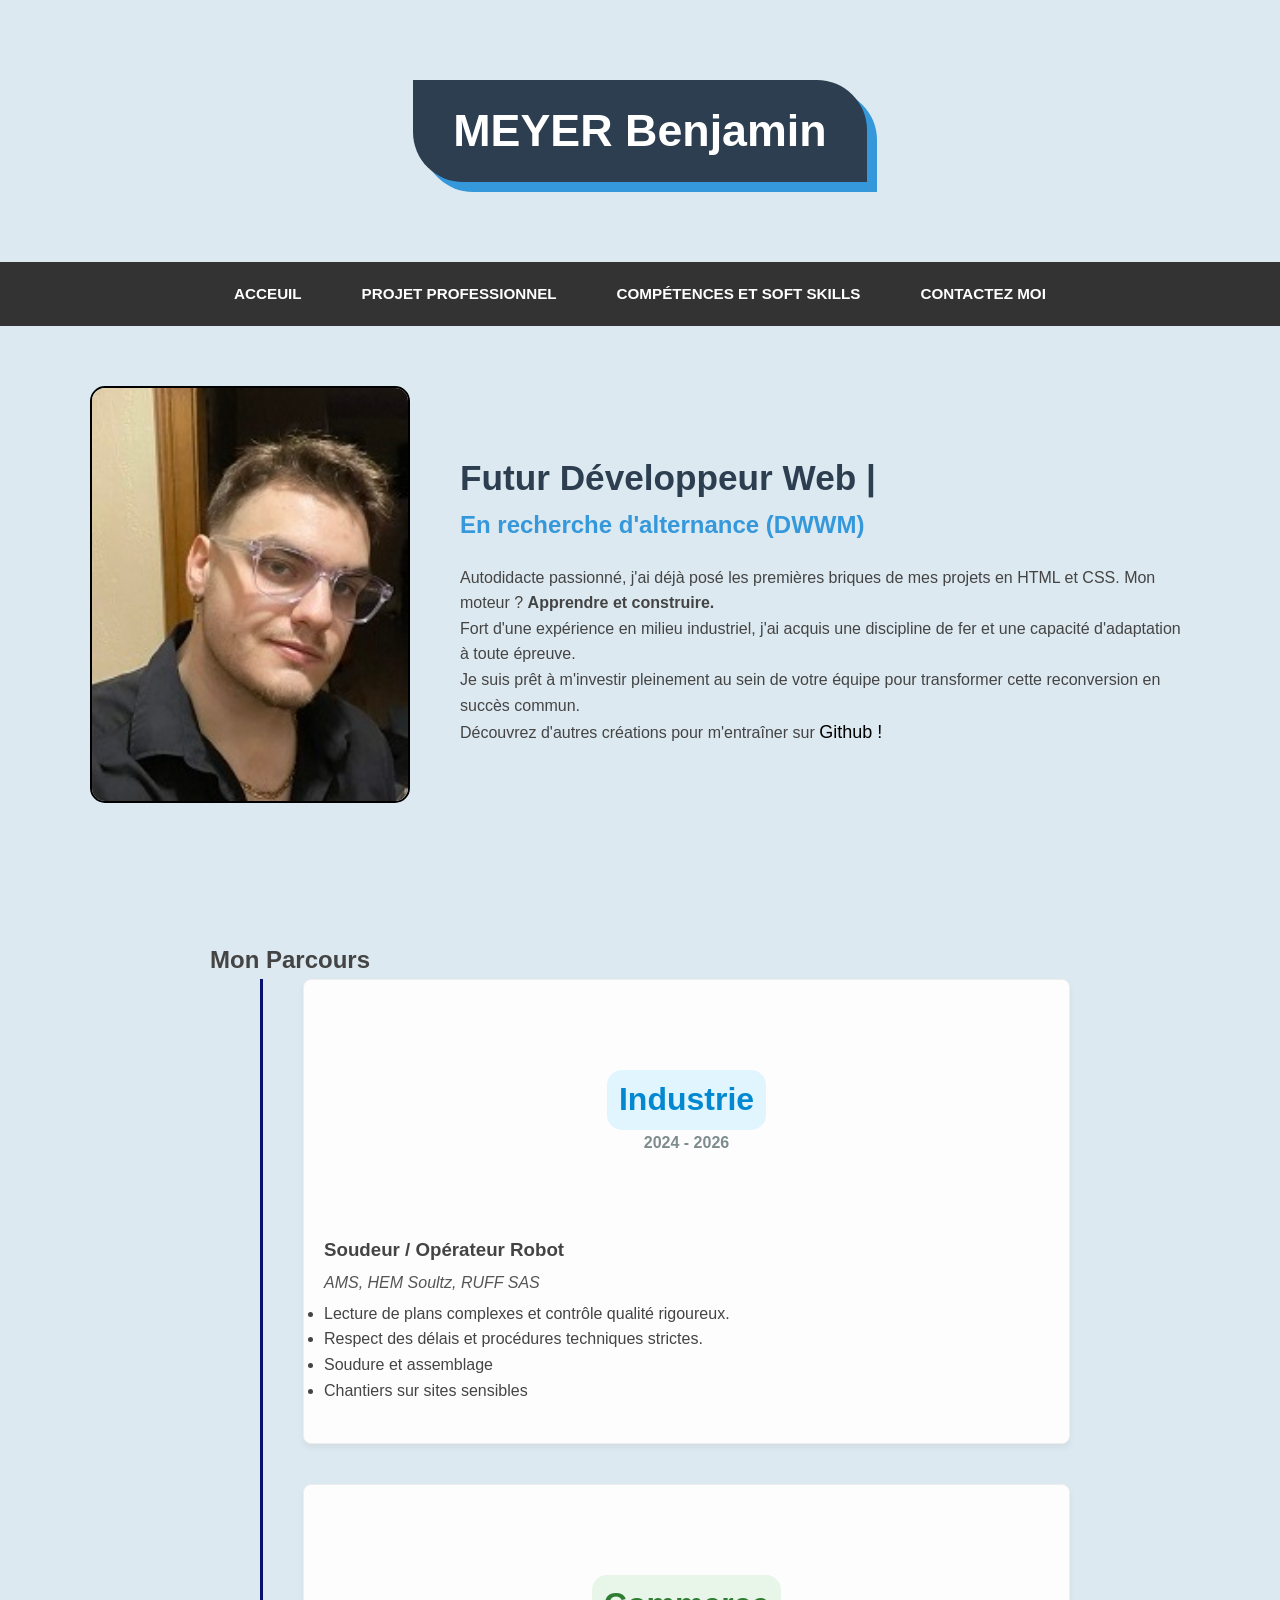
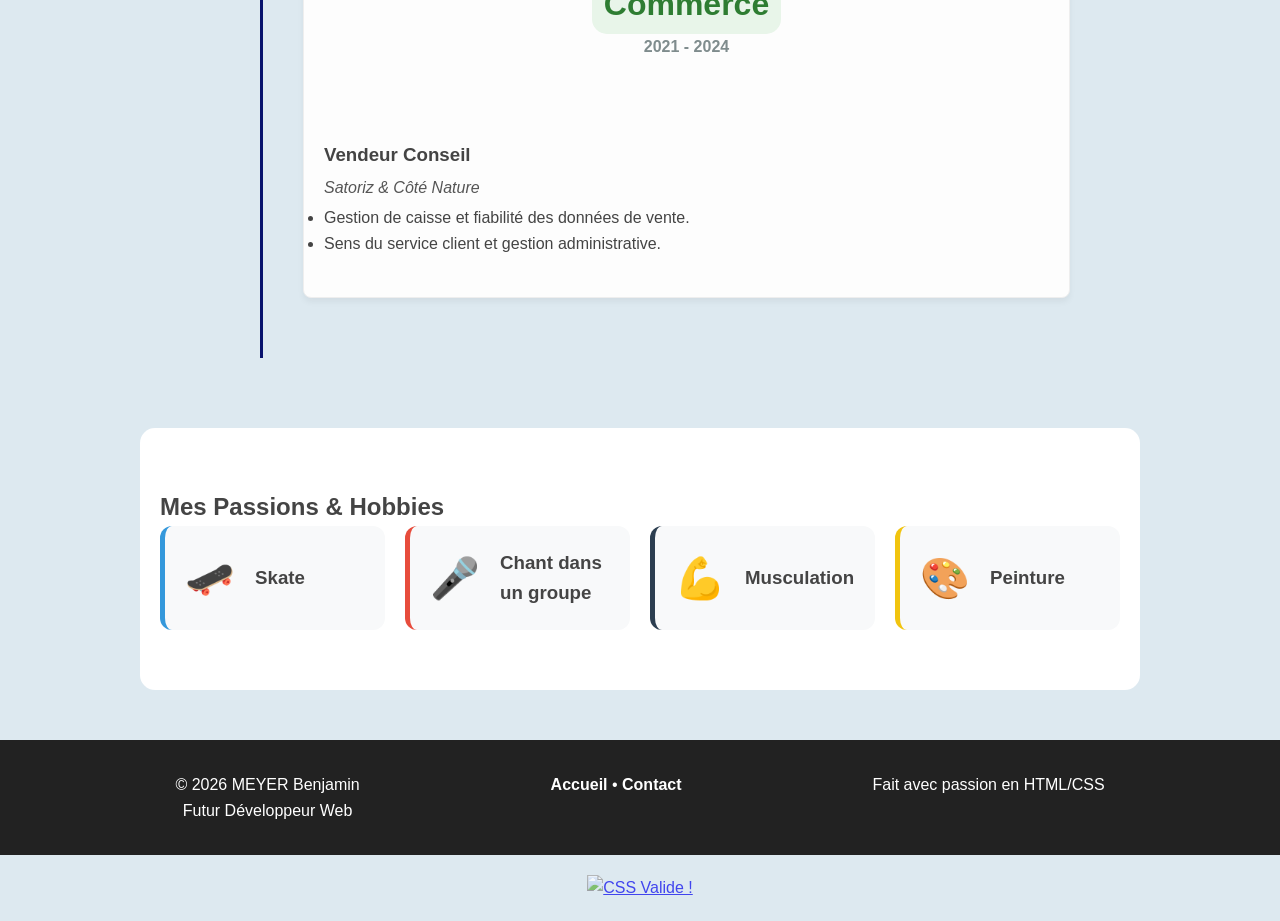
==== index.html @ 65becb0f "Add files via upload" ====
<!DOCTYPE html>
<html lang="fr">
<head>
 <title>Mon CV en ligne</title>
 <meta name="viewport" content="width=device-width, initial-scale=1.0">
 <!-- adaptation aux téléphones-->
  <meta name="description" content="Présentation MEYER Benjamin - CV">
 <meta charset="UTF-8">
    <Link rel="stylesheet" href="cv.css">
</head>
<body>
    <header>
    <h1>MEYER Benjamin</h1>
    </header>
    <nav>
     <div class="menu1">
        <ul>
            <li class="index">
                <a href="index.html"> Acceuil</a>
            </li>
            <li class="projet-pro">
                 <a href="projet-pro.html"> Projet professionnel</a>
            </li>
            <li class="atout">
                <a href="atout.html"> Compétences et soft skills</a>
            </li>
            <li class="contact">
                <a href="contact.html"> Contactez moi </a>
            </li>
        </ul>
     </div>
    </nav>
   <section class="presentation">
    <div class="sec">
        
        <div class="gauche">
            <img src="imgs/moi.jpg" alt="Photo de Benjamin Meyer">
        </div>

        <div class="droite">
            <h2>Futur Développeur Web | <span>En recherche d'alternance (DWWM)</span></h2>
            <p>Autodidacte passionné, j'ai déjà posé les premières briques de mes projets en HTML et CSS. Mon moteur ? <strong>Apprendre et construire.</strong></p>
            <p>Fort d'une expérience en milieu industriel, j'ai acquis une discipline de fer et une capacité d'adaptation à toute épreuve. <br>
            Je suis prêt à m'investir pleinement au sein de votre équipe pour transformer cette reconversion en succès commun.</p>
            <p> Découvrez d'autres créations pour m'entraîner sur <a class=git href="https://north-ben68.github.io/Canvas/" target="_blank"> Github !</a></p>
        </div>
        
    </div>
</section>

  <section class="section-parcours">
  <h2 class="titre-principal">Mon Parcours</h2>

  <div class="ligne-temporelle">
    
    <div class="etape-parcours">
      <div class="point-repere"></div>
      <article class="carte-experience industrie">
        <header class="entete-experience">
          <span class="etiquette">Industrie</span>
          <time class="periode" datetime="2024">2024 - 2026</time>
        </header>
        <h3>Soudeur / Opérateur Robot</h3>
        <p class="entreprise">AMS, HEM Soultz, RUFF SAS</p>
        <ul class="liste-details">
          <li>Lecture de plans complexes et contrôle qualité rigoureux.</li>
          <li>Respect des délais et procédures techniques strictes.</li>
          <li>Soudure et assemblage</li>
          <li>Chantiers sur sites sensibles</li>
        </ul>
      </article>
    </div>

    <div class="etape-parcours">
      <div class="point-repere"></div>
      <article class="carte-experience commerce">
        <header class="entete-experience">
          <span class="etiquette">Commerce</span>
        <time class="periode" datetime="2021">2021 - 2024</time>
        </header>
        <h3>Vendeur Conseil</h3>
        <p class="entreprise">Satoriz & Côté Nature</p>
        <ul class="liste-details">
          <li>Gestion de caisse et fiabilité des données de vente.</li>
          <li>Sens du service client et gestion administrative.</li>
        </ul>
      </article>
    </div>

  </div>
</section>
<section class="section-hobbies">
    <h2 class="titre-hobbies">Mes Passions & Hobbies</h2>
    <div class="conteneur-hobbies">
        
        <div class="bulle-hobby skate">
            <span class="emoji">🛹</span>
            <div class="info-hobby">
                <h3>Skate</h3>
            </div>
        </div>

        <div class="bulle-hobby chant">
            <span class="emoji">🎤</span>
            <div class="info-hobby">
                <h3>Chant dans un groupe</h3>
            </div>
        </div>

        <div class="bulle-hobby muscu">
            <span class="emoji">💪</span>
            <div class="info-hobby">
                <h3>Musculation</h3>
            </div>
        </div>

        <div class="bulle-hobby peinture">
            <span class="emoji">🎨</span>
            <div class="info-hobby">
                <h3>Peinture</h3>
            </div>
        </div>

    </div>
</section>

   
<footer>
    <div class="contenu-footer">
        <div class="footer-section">
            <p>&copy; 2026 MEYER Benjamin</p>
            <p>Futur Développeur Web</p>
        </div>
        
        <div class="footer-section">
            <a href="index.html">Accueil</a> • 
            <a href="contact.html">Contact</a>
        </div>

        <div class="footer-section">
            <p>Fait avec passion en HTML/CSS</p>
        </div>
    </div>
</footer>

<div class="badge-w3c">
<p>
    <a href="https://jigsaw.w3.org/css-validator/check/referer">
        <img style="border:0;width:88px;height:31px"
            src="https://jigsaw.w3.org/css-validator/images/vcss-blue"
            alt="CSS Valide !" />
    </a>
</p>
</div>
   
</body>
---- cv.css ----
/* =========================================
   1. VARIABLES & RESET
   ========================================= */
:root {
    --couleur-primaire: #2c3e50;
    --couleur-accent: #3498db;
    --couleur-survol: rgba(69, 95, 180, 0.144);
    --blanc: #ffffff;
    --noir-menu: #333;
    --gris-fond: #f4f4f4;
}

* {
    margin: 0;
    padding: 0;
    box-sizing: border-box; /* Crucial pour le responsive */
}

body {
    font-family: "Helvetica Neue", Helvetica, Arial, sans-serif;
    background-color: #dde9f0; /* Ton bleu clair de base */
    color: #444;
    line-height: 1.6;
}

/* =========================================
   2. HEADER & NAVIGATION (Communs)
   ========================================= */
header {
    padding: 80px 0;
    display: flex;
    flex-direction: column;
    align-items: center;
}

h1 {
    background-color: var(--couleur-primaire);
    color: white;
    padding: 15px 40px;
    border-radius: 0 50px 0 50px; 
    font-size: 2.8rem;
    box-shadow: 10px 10px 0px var(--couleur-accent); 
    text-align: center;
}

nav {
    background: var(--noir-menu);
    padding: 0; /* On gère le padding via les liens pour la zone de clic */
}

nav ul {
    list-style: none;
    display: flex;
    flex-wrap: wrap;
    justify-content: center;
}

nav a {
    display: block;
    text-decoration: none;
    padding: 20px 30px;
    color: var(--blanc);
    text-transform: uppercase;
    font-size: 0.95rem;
    font-weight: bold;
    transition: all 0.3s ease;
}

nav li:hover a {
    background-color: rgba(255, 255, 255, 0.1);
    border-top: 5px solid var(--couleur-accent);
    color: var(--couleur-accent);
    padding-top: 15px; /* Compense la bordure de 5px */
    letter-spacing: 1px; 
}

/* =========================================
   3. SECTION PRÉSENTATION (Index)
   ========================================= */
.presentation {
    padding: 60px 20px;
}

.sec {
    display: flex;
    align-items: center;
    justify-content: center;
    max-width: 1100px;
    margin: 0 auto;
    gap: 50px;
}

.gauche img {
    width: 320px;
    height: auto;
    border-radius: 15px; 
    border: 2px solid black;
}

.droite h2 {
    font-size: 2.2rem;
    color: var(--couleur-primaire);
    margin-bottom: 20px;
}

.droite h2 span {
    color: var(--couleur-accent);
    display: block; 
    font-size: 1.5rem;
}

/* =========================================
   4. PARCOURS & TIMELINE (Index)
   ========================================= */
.section-parcours {
    max-width: 900px;
    margin: 50px auto;
    padding: 20px;
}

.ligne-temporelle {
    position: relative;
    border-left: 3px solid #08126d; 
    margin-left: 50px; 
    padding-bottom: 20px;
}

.etape-parcours {
    position: relative;
    margin-bottom: 40px;
    padding-left: 40px;
}

.carte-experience {
    background: #fdfdfd;
    padding: 10px 20px 40px 20px; 
    border-radius: 8px;
    box-shadow: 0 4px 6px rgba(0,0,0,0.05);
    border: 1px solid #eee;
    transition: all 0.3s ease;
}

.carte-experience:hover {
    border-color: var(--couleur-accent);
    transform: translateX(10px);
}

.etiquette {
    font-size: 0.8rem;
    font-weight: bold;
    padding: 4px 12px;
    border-radius: 15px;
}

.industrie .etiquette { background: #e1f5fe; color: #0288d1; font-size: 2rem; }
.commerce .etiquette { background: #e8f5e9; color: #2e7d32; font-size: 2rem;}

.periode { font-weight: bold; color: #7f8c8d; }
.entreprise { font-style: italic; color: #555; margin: 5px 0; }

/* =========================================
   5. HOBBIES (Index)
   ========================================= */
.section-hobbies {
    padding: 60px 20px;
    background-color: var(--blanc);
    max-width: 1000px;
    margin: 20px auto;
    border-radius: 15px;
}

.conteneur-hobbies {
    display: grid;
    grid-template-columns: repeat(auto-fit, minmax(200px, 1fr));
    gap: 20px;
}

.bulle-hobby {
    display: flex;
    align-items: center;
    padding: 20px;
    background: #f8f9fa;
    border-radius: 12px;
    border-left: 5px solid #ccc;
    transition: all 0.3s ease;
}

.bulle-hobby:hover { transform: translateY(-3px); box-shadow: 0 5px 15px rgba(0,0,0,0.1); }
.skate { border-left-color: #3498db; }
.chant { border-left-color: #e74c3c; }
.muscu { border-left-color: #2c3e50; }
.peinture { border-left-color: #f1c40f; }
.emoji { font-size: 2.5rem; margin-right: 20px; }

/* =========================================
   6. PAGES PROJET PRO & ATOUTS
   ========================================= */
/* --- Conteneur Global --- */
.container-projet, .competences-container {
    max-width: 950px;
    margin: 60px auto;
    padding: 0 20px;
    display: flex;
    flex-wrap: wrap; /* Pour que les cartes s'empilent sur mobile */
    gap: 30px;
    justify-content: center;
}
/* --- Style des Cartes (Projet & Atouts) --- */
.carte-projet-unique, .skills-card {
    background: var(--blanc);
    padding: 50px 40px;
    border-radius: 20px;
    box-shadow: 0 15px 35px rgba(0, 0, 0, 0.07);
    border-top: 8px solid var(--couleur-accent);
    position: relative;
    flex: 1;
    min-width: 300px; /* Évite que les cartes soient trop fines */
    text-align: center;
}
/* --- Badge "Ma Vision" & Titres Atouts --- */
.badge-projet {
    position: absolute;
    top: -22px;
    left: 50%;
    transform: translateX(-50%);
    background: var(--couleur-accent);
    color: white;
    padding: 8px 25px;
    border-radius: 50px;
    font-size: 0.9rem;
    font-weight: bold;
    text-transform: uppercase;
    box-shadow: 0 4px 10px rgba(52, 152, 219, 0.3);
}
.git{
    text-decoration: none;
    color: black;
    font-size: large;
}
.skills-card h2, .carte-projet-unique h2 {
    color: var(--couleur-primaire);
    font-size: 1.8rem;
    margin-bottom: 25px;
    margin-top: 10px;
}
/* --- Section Atouts : Les Badges Techniques --- */
.badges-group {
    display: flex;
    flex-wrap: wrap;
    gap: 12px;
    justify-content: center;
    margin-bottom: 20px;
}
.badge.tech {
    background: #f0f7ff;
    color: var(--couleur-accent);
    border: 1px solid #d0e6f8;
    padding: 6px 15px;
    border-radius: 8px;
    font-weight: 600;
    font-size: 0.9rem;
    transition: all 0.3s ease;
}
.badge.tech:hover {
    background: var(--couleur-accent);
    color: white;
}
/* --- Section Atouts : La Liste des Qualités --- */
.liste-qualites {
    list-style: none;
    text-align: left; /* On repasse en alignement gauche pour la lecture des listes */
    margin-top: 20px;
}
.liste-qualites li {
    margin-bottom: 15px;
    padding-left: 25px;
    position: relative;
    line-height: 1.5;
}
.liste-qualites li::before {
    content: "🚀"; /* Un petit emoji pour le dynamisme */
    position: absolute;
    left: 0;
    font-size: 1rem;
}
.liste-qualites strong {
    color: var(--couleur-primaire);
    display: block; /* Met le titre de la qualité sur sa propre ligne */
    margin-bottom: 3px;
}
/* --- Paragraphes de texte (Projet Pro & Atouts) --- */
.description-skills, .texte-projet p {
    font-size: 1.1rem;
    line-height: 1.8;
    color: #555;
    max-width: 750px;
    margin: 0 auto 20px auto;
}

/* =========================================
   7. PAGE CONTACT
   ========================================= */
.page-contact {
    max-width: 600px; /* On réduit la largeur pour que ce soit bien centré */
    margin: 50px auto;
    text-align: center;
    padding: 0 20px;
}
.intro-contact {
    margin-bottom: 30px;
    color: #666;
}
.liste-contact {
    display: flex;
    flex-direction: column;
     gap: 20px; /* Espace entre les boutons */
}
.carte-contact {
    display: flex;
     justify-content: center;
    align-items: center;
    background: white;
    padding: 20px;
    border-radius: 12px;
    text-decoration: none; /* Enlève le soulignage */
    color: var(--couleur-primaire);
    border: 1px solid #eee;
    box-shadow: 0 4px 6px rgba(0,0,0,0.05);
    transition: all 0.3s ease;
}
.carte-contact:hover {
    transform: translateY(-3px); /* Petit saut au survol */
    border-color: var(--couleur-accent);
    box-shadow: 0 6px 12px rgba(0,0,0,0.1);
}
.icone {
    font-size: 2rem;
    margin-right: 20px;
}
.texte {
    text-align: left; /* Le texte à l'intérieur reste aligné à gauche */
}
.texte strong {
    display: block;
    font-size: 1.2rem;
    color: var(--couleur-accent);
    text-align: center;
}
.texte p {
    margin: 0;
    color: #555;
    text-align: center;
}
/* =========================================
   8. FOOTER GLOBAL
   ========================================= */
footer {
    background: #222;
    color: white;
    text-align: center;
    padding: 2rem 1rem;
    margin-top: 50px;
}

.contenu-footer {
    display: flex;
    flex-direction: column;
    gap: 20px;
    max-width: 1100px;
    margin: 0 auto;
}

.footer-section a { color: white; text-decoration: none; font-weight: bold; }
.footer-section a:hover { color: var(--couleur-accent); }

.badge-w3c {
    display: flex;
    justify-content: center;
    padding: 20px 0;
    opacity: 0.7;
}

/* =========================================
   9. RESPONSIVE
   ========================================= */
@media (min-width: 768px) {
    .contenu-footer { flex-direction: row; justify-content: space-around; }
}

@media (max-width: 850px) {
    .sec { flex-direction: column; text-align: center; }
    h1 { font-size: 2rem; }
    .gauche img { width: 100%; max-width: 300px; }
}

@media (max-width: 600px) {
    nav ul { flex-direction: column; }
    nav a { padding: 15px; text-align: center; }
    .ligne-temporelle { margin-left: 20px; }
}
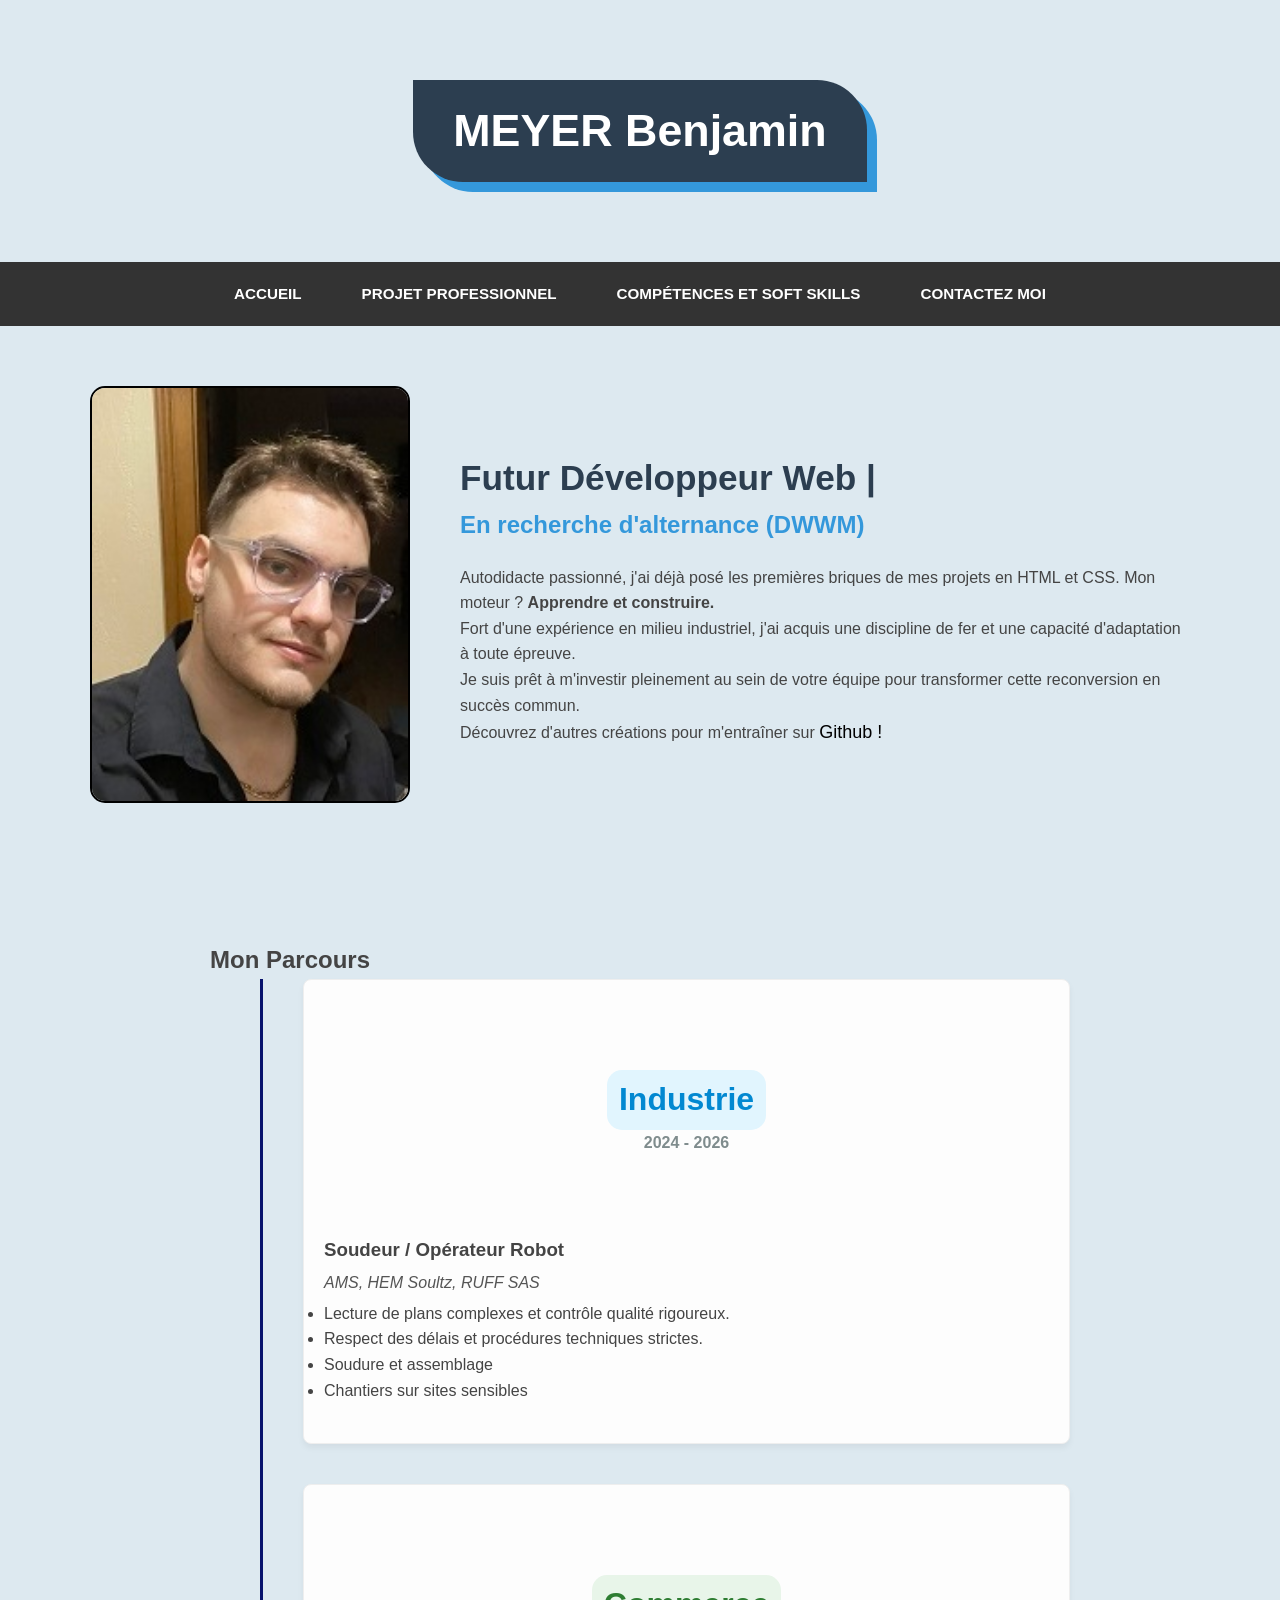
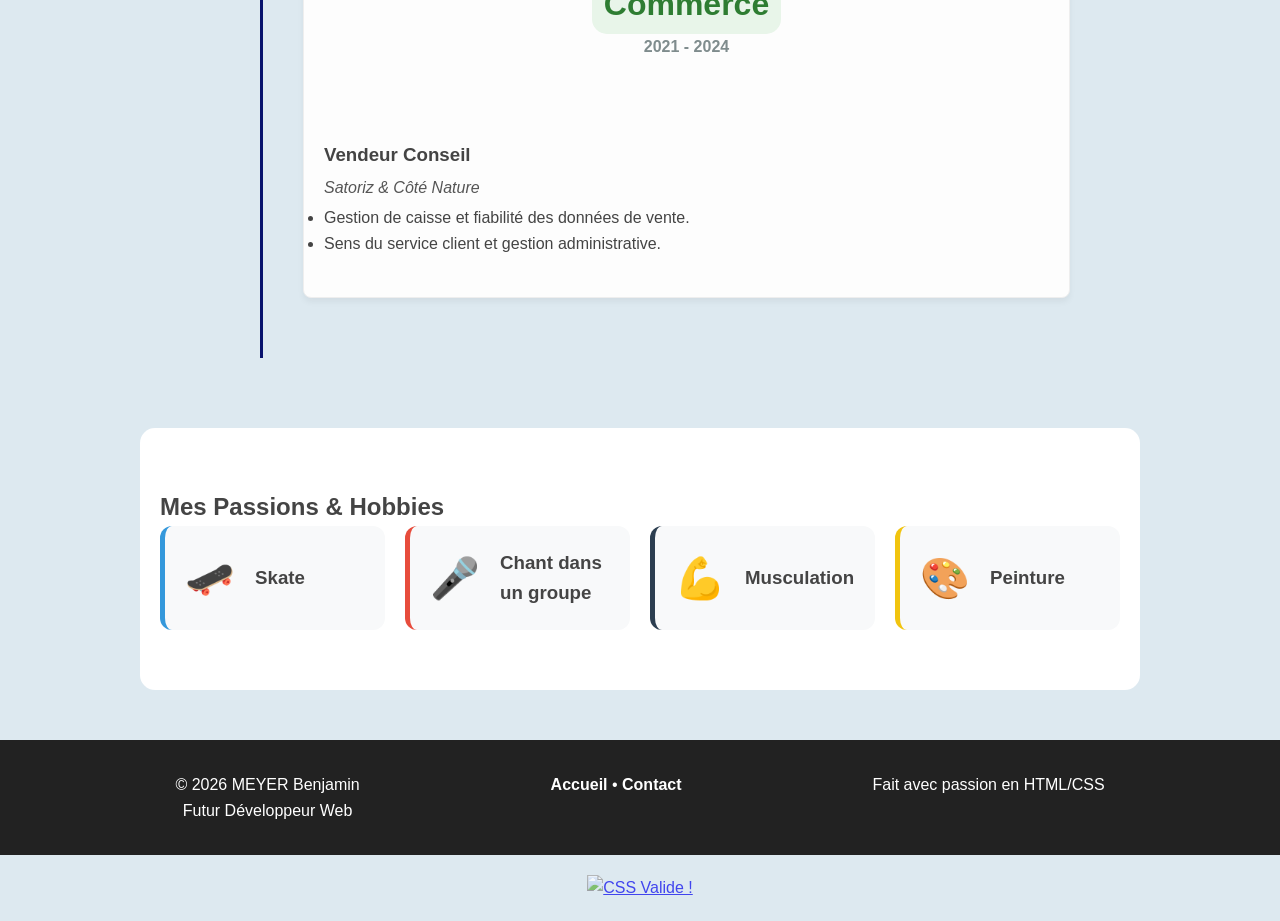
==== commit 594b5aac: "Add files via upload" ====
--- a/index.html
+++ b/index.html
@@ -1,156 +1,144 @@
 <!DOCTYPE html>
 <html lang="fr">
 <head>
- <title>Mon CV en ligne</title>
- <meta name="viewport" content="width=device-width, initial-scale=1.0">
- <!-- adaptation aux téléphones-->
-  <meta name="description" content="Présentation MEYER Benjamin - CV">
- <meta charset="UTF-8">
-    <Link rel="stylesheet" href="cv.css">
+    <title>Mon CV en ligne</title>
+    <meta charset="UTF-8">
+    <meta name="viewport" content="width=device-width, initial-scale=1.0">
+    <meta name="description" content="Présentation MEYER Benjamin - CV">
+    <link rel="stylesheet" href="cv.css">
 </head>
 <body>
     <header>
-    <h1>MEYER Benjamin</h1>
+        <h1>MEYER Benjamin</h1>
     </header>
+
     <nav>
-     <div class="menu1">
-        <ul>
-            <li class="index">
-                <a href="index.html"> Acceuil</a>
-            </li>
-            <li class="projet-pro">
-                 <a href="projet-pro.html"> Projet professionnel</a>
-            </li>
-            <li class="atout">
-                <a href="atout.html"> Compétences et soft skills</a>
-            </li>
-            <li class="contact">
-                <a href="contact.html"> Contactez moi </a>
-            </li>
-        </ul>
-     </div>
+        <div class="menu1">
+            <ul>
+                <li class="index">
+                    <a href="index.html">Accueil</a>
+                </li>
+                <li class="projet-pro">
+                    <a href="projet-pro.html">Projet professionnel</a>
+                </li>
+                <li class="atout">
+                    <a href="atout.html">Compétences et soft skills</a>
+                </li>
+                <li class="contact">
+                    <a href="contact.html">Contactez moi</a>
+                </li>
+            </ul>
+        </div>
     </nav>
-   <section class="presentation">
-    <div class="sec">
-        
-        <div class="gauche">
-            <img src="imgs/moi.jpg" alt="Photo de Benjamin Meyer">
-        </div>
 
-        <div class="droite">
-            <h2>Futur Développeur Web | <span>En recherche d'alternance (DWWM)</span></h2>
-            <p>Autodidacte passionné, j'ai déjà posé les premières briques de mes projets en HTML et CSS. Mon moteur ? <strong>Apprendre et construire.</strong></p>
-            <p>Fort d'une expérience en milieu industriel, j'ai acquis une discipline de fer et une capacité d'adaptation à toute épreuve. <br>
-            Je suis prêt à m'investir pleinement au sein de votre équipe pour transformer cette reconversion en succès commun.</p>
-            <p> Découvrez d'autres créations pour m'entraîner sur <a class=git href="https://north-ben68.github.io/Canvas/" target="_blank"> Github !</a></p>
-        </div>
-        
-    </div>
-</section>
-
-  <section class="section-parcours">
-  <h2 class="titre-principal">Mon Parcours</h2>
-
-  <div class="ligne-temporelle">
-    
-    <div class="etape-parcours">
-      <div class="point-repere"></div>
-      <article class="carte-experience industrie">
-        <header class="entete-experience">
-          <span class="etiquette">Industrie</span>
-          <time class="periode" datetime="2024">2024 - 2026</time>
-        </header>
-        <h3>Soudeur / Opérateur Robot</h3>
-        <p class="entreprise">AMS, HEM Soultz, RUFF SAS</p>
-        <ul class="liste-details">
-          <li>Lecture de plans complexes et contrôle qualité rigoureux.</li>
-          <li>Respect des délais et procédures techniques strictes.</li>
-          <li>Soudure et assemblage</li>
-          <li>Chantiers sur sites sensibles</li>
-        </ul>
-      </article>
-    </div>
-
-    <div class="etape-parcours">
-      <div class="point-repere"></div>
-      <article class="carte-experience commerce">
-        <header class="entete-experience">
-          <span class="etiquette">Commerce</span>
-        <time class="periode" datetime="2021">2021 - 2024</time>
-        </header>
-        <h3>Vendeur Conseil</h3>
-        <p class="entreprise">Satoriz & Côté Nature</p>
-        <ul class="liste-details">
-          <li>Gestion de caisse et fiabilité des données de vente.</li>
-          <li>Sens du service client et gestion administrative.</li>
-        </ul>
-      </article>
-    </div>
-
-  </div>
-</section>
-<section class="section-hobbies">
-    <h2 class="titre-hobbies">Mes Passions & Hobbies</h2>
-    <div class="conteneur-hobbies">
-        
-        <div class="bulle-hobby skate">
-            <span class="emoji">🛹</span>
-            <div class="info-hobby">
-                <h3>Skate</h3>
+    <section class="presentation">
+        <div class="sec">
+            <div class="gauche">
+                <img src="imgs/moi.jpg" alt="Photo de Benjamin Meyer">
+            </div>
+            <div class="droite">
+                <h2>Futur Développeur Web | <span>En recherche d'alternance (DWWM)</span></h2>
+                <p>Autodidacte passionné, j'ai déjà posé les premières briques de mes projets en HTML et CSS. Mon moteur ? <strong>Apprendre et construire.</strong></p>
+                <p>Fort d'une expérience en milieu industriel, j'ai acquis une discipline de fer et une capacité d'adaptation à toute épreuve. <br>
+                Je suis prêt à m'investir pleinement au sein de votre équipe pour transformer cette reconversion en succès commun.</p>
+                <p>Découvrez d'autres créations pour m'entraîner sur <a class="git" href="https://north-ben68.github.io/Canvas/" target="_blank">Github !</a></p>
             </div>
         </div>
+    </section>
 
-        <div class="bulle-hobby chant">
-            <span class="emoji">🎤</span>
-            <div class="info-hobby">
-                <h3>Chant dans un groupe</h3>
+    <section class="section-parcours">
+        <h2 class="titre-principal">Mon Parcours</h2>
+        <div class="ligne-temporelle">
+            <div class="etape-parcours">
+                <div class="point-repere"></div>
+                <article class="carte-experience industrie">
+                    <header class="entete-experience">
+                        <span class="etiquette">Industrie</span>
+                        <time class="periode" datetime="2024">2024 - 2026</time>
+                    </header>
+                    <h3>Soudeur / Opérateur Robot</h3>
+                    <p class="entreprise">AMS, HEM Soultz, RUFF SAS</p>
+                    <ul class="liste-details">
+                        <li>Lecture de plans complexes et contrôle qualité rigoureux.</li>
+                        <li>Respect des délais et procédures techniques strictes.</li>
+                        <li>Soudure et assemblage</li>
+                        <li>Chantiers sur sites sensibles</li>
+                    </ul>
+                </article>
+            </div>
+
+            <div class="etape-parcours">
+                <div class="point-repere"></div>
+                <article class="carte-experience commerce">
+                    <header class="entete-experience">
+                        <span class="etiquette">Commerce</span>
+                        <time class="periode" datetime="2021">2021 - 2024</time>
+                    </header>
+                    <h3>Vendeur Conseil</h3>
+                    <p class="entreprise">Satoriz & Côté Nature</p>
+                    <ul class="liste-details">
+                        <li>Gestion de caisse et fiabilité des données de vente.</li>
+                        <li>Sens du service client et gestion administrative.</li>
+                    </ul>
+                </article>
             </div>
         </div>
+    </section>
 
-        <div class="bulle-hobby muscu">
-            <span class="emoji">💪</span>
-            <div class="info-hobby">
-                <h3>Musculation</h3>
+    <section class="section-hobbies">
+        <h2 class="titre-hobbies">Mes Passions & Hobbies</h2>
+        <div class="conteneur-hobbies">
+            <div class="bulle-hobby skate">
+                <span class="emoji">🛹</span>
+                <div class="info-hobby">
+                    <h3>Skate</h3>
+                </div>
+            </div>
+            <div class="bulle-hobby chant">
+                <span class="emoji">🎤</span>
+                <div class="info-hobby">
+                    <h3>Chant dans un groupe</h3>
+                </div>
+            </div>
+            <div class="bulle-hobby muscu">
+                <span class="emoji">💪</span>
+                <div class="info-hobby">
+                    <h3>Musculation</h3>
+                </div>
+            </div>
+            <div class="bulle-hobby peinture">
+                <span class="emoji">🎨</span>
+                <div class="info-hobby">
+                    <h3>Peinture</h3>
+                </div>
             </div>
         </div>
+    </section>
 
-        <div class="bulle-hobby peinture">
-            <span class="emoji">🎨</span>
-            <div class="info-hobby">
-                <h3>Peinture</h3>
+    <footer>
+        <div class="contenu-footer">
+            <div class="footer-section">
+                <p>&copy; 2026 MEYER Benjamin</p>
+                <p>Futur Développeur Web</p>
+            </div>
+            <div class="footer-section">
+                <a href="index.html">Accueil</a> • 
+                <a href="contact.html">Contact</a>
+            </div>
+            <div class="footer-section">
+                <p>Fait avec passion en HTML/CSS</p>
             </div>
         </div>
+    </footer>
 
+    <div class="badge-w3c">
+        <p>
+            <a href="https://jigsaw.w3.org/css-validator/check/referer">
+                <img style="border:0;width:88px;height:31px"
+                    src="https://jigsaw.w3.org/css-validator/images/vcss-blue"
+                    alt="CSS Valide !" />
+            </a>
+        </p>
     </div>
-</section>
-
-   
-<footer>
-    <div class="contenu-footer">
-        <div class="footer-section">
-            <p>&copy; 2026 MEYER Benjamin</p>
-            <p>Futur Développeur Web</p>
-        </div>
-        
-        <div class="footer-section">
-            <a href="index.html">Accueil</a> • 
-            <a href="contact.html">Contact</a>
-        </div>
-
-        <div class="footer-section">
-            <p>Fait avec passion en HTML/CSS</p>
-        </div>
-    </div>
-</footer>
-
-<div class="badge-w3c">
-<p>
-    <a href="https://jigsaw.w3.org/css-validator/check/referer">
-        <img style="border:0;width:88px;height:31px"
-            src="https://jigsaw.w3.org/css-validator/images/vcss-blue"
-            alt="CSS Valide !" />
-    </a>
-</p>
-</div>
-   
 </body>
+</html>
--- a/cv.css
+++ b/cv.css
@@ -13,12 +13,12 @@
 * {
     margin: 0;
     padding: 0;
-    box-sizing: border-box; /* Crucial pour le responsive */
+    box-sizing: border-box; 
 }
 
 body {
     font-family: "Helvetica Neue", Helvetica, Arial, sans-serif;
-    background-color: #dde9f0; /* Ton bleu clair de base */
+    background-color: #dde9f0; 
     color: #444;
     line-height: 1.6;
 }
@@ -45,7 +45,7 @@
 
 nav {
     background: var(--noir-menu);
-    padding: 0; /* On gère le padding via les liens pour la zone de clic */
+    padding: 0; 
 }
 
 nav ul {
@@ -70,7 +70,7 @@
     background-color: rgba(255, 255, 255, 0.1);
     border-top: 5px solid var(--couleur-accent);
     color: var(--couleur-accent);
-    padding-top: 15px; /* Compense la bordure de 5px */
+    padding-top: 15px; 
     letter-spacing: 1px; 
 }
 
@@ -152,11 +152,28 @@
     border-radius: 15px;
 }
 
-.industrie .etiquette { background: #e1f5fe; color: #0288d1; font-size: 2rem; }
-.commerce .etiquette { background: #e8f5e9; color: #2e7d32; font-size: 2rem;}
-
-.periode { font-weight: bold; color: #7f8c8d; }
-.entreprise { font-style: italic; color: #555; margin: 5px 0; }
+.industrie .etiquette {
+    background: #e1f5fe;
+    color: #0288d1;
+    font-size: 2rem;
+}
+
+.commerce .etiquette {
+    background: #e8f5e9;
+    color: #2e7d32;
+    font-size: 2rem;
+}
+
+.periode {
+    font-weight: bold;
+    color: #7f8c8d;
+}
+
+.entreprise {
+    font-style: italic;
+    color: #555;
+    margin: 5px 0;
+}
 
 /* =========================================
    5. HOBBIES (Index)
@@ -185,12 +202,20 @@
     transition: all 0.3s ease;
 }
 
-.bulle-hobby:hover { transform: translateY(-3px); box-shadow: 0 5px 15px rgba(0,0,0,0.1); }
+.bulle-hobby:hover {
+    transform: translateY(-3px);
+    box-shadow: 0 5px 15px rgba(0,0,0,0.1);
+}
+
 .skate { border-left-color: #3498db; }
 .chant { border-left-color: #e74c3c; }
 .muscu { border-left-color: #2c3e50; }
 .peinture { border-left-color: #f1c40f; }
-.emoji { font-size: 2.5rem; margin-right: 20px; }
+
+.emoji {
+    font-size: 2.5rem;
+    margin-right: 20px;
+}
 
 /* =========================================
    6. PAGES PROJET PRO & ATOUTS
@@ -201,10 +226,11 @@
     margin: 60px auto;
     padding: 0 20px;
     display: flex;
-    flex-wrap: wrap; /* Pour que les cartes s'empilent sur mobile */
+    flex-wrap: wrap; 
     gap: 30px;
     justify-content: center;
 }
+
 /* --- Style des Cartes (Projet & Atouts) --- */
 .carte-projet-unique, .skills-card {
     background: var(--blanc);
@@ -214,9 +240,10 @@
     border-top: 8px solid var(--couleur-accent);
     position: relative;
     flex: 1;
-    min-width: 300px; /* Évite que les cartes soient trop fines */
-    text-align: center;
-}
+    min-width: 300px; 
+    text-align: center;
+}
+
 /* --- Badge "Ma Vision" & Titres Atouts --- */
 .badge-projet {
     position: absolute;
@@ -232,17 +259,20 @@
     text-transform: uppercase;
     box-shadow: 0 4px 10px rgba(52, 152, 219, 0.3);
 }
-.git{
+
+.git {
     text-decoration: none;
     color: black;
     font-size: large;
 }
+
 .skills-card h2, .carte-projet-unique h2 {
     color: var(--couleur-primaire);
     font-size: 1.8rem;
     margin-bottom: 25px;
     margin-top: 10px;
 }
+
 /* --- Section Atouts : Les Badges Techniques --- */
 .badges-group {
     display: flex;
@@ -251,6 +281,7 @@
     justify-content: center;
     margin-bottom: 20px;
 }
+
 .badge.tech {
     background: #f0f7ff;
     color: var(--couleur-accent);
@@ -261,33 +292,39 @@
     font-size: 0.9rem;
     transition: all 0.3s ease;
 }
+
 .badge.tech:hover {
     background: var(--couleur-accent);
     color: white;
 }
+
 /* --- Section Atouts : La Liste des Qualités --- */
 .liste-qualites {
     list-style: none;
-    text-align: left; /* On repasse en alignement gauche pour la lecture des listes */
+    text-align: left;
     margin-top: 20px;
 }
+
 .liste-qualites li {
     margin-bottom: 15px;
     padding-left: 25px;
     position: relative;
     line-height: 1.5;
 }
+
 .liste-qualites li::before {
-    content: "🚀"; /* Un petit emoji pour le dynamisme */
+    content: "🚀"; 
     position: absolute;
     left: 0;
     font-size: 1rem;
 }
+
 .liste-qualites strong {
     color: var(--couleur-primaire);
-    display: block; /* Met le titre de la qualité sur sa propre ligne */
+    display: block; 
     margin-bottom: 3px;
 }
+
 /* --- Paragraphes de texte (Projet Pro & Atouts) --- */
 .description-skills, .texte-projet p {
     font-size: 1.1rem;
@@ -301,56 +338,65 @@
    7. PAGE CONTACT
    ========================================= */
 .page-contact {
-    max-width: 600px; /* On réduit la largeur pour que ce soit bien centré */
+    max-width: 600px; 
     margin: 50px auto;
     text-align: center;
     padding: 0 20px;
 }
+
 .intro-contact {
     margin-bottom: 30px;
     color: #666;
 }
+
 .liste-contact {
     display: flex;
     flex-direction: column;
-     gap: 20px; /* Espace entre les boutons */
-}
+    gap: 20px; 
+}
+
 .carte-contact {
     display: flex;
-     justify-content: center;
+    justify-content: center;
     align-items: center;
     background: white;
     padding: 20px;
     border-radius: 12px;
-    text-decoration: none; /* Enlève le soulignage */
+    text-decoration: none; 
     color: var(--couleur-primaire);
     border: 1px solid #eee;
     box-shadow: 0 4px 6px rgba(0,0,0,0.05);
     transition: all 0.3s ease;
 }
+
 .carte-contact:hover {
-    transform: translateY(-3px); /* Petit saut au survol */
+    transform: translateY(-3px); 
     border-color: var(--couleur-accent);
     box-shadow: 0 6px 12px rgba(0,0,0,0.1);
 }
+
 .icone {
     font-size: 2rem;
     margin-right: 20px;
 }
+
 .texte {
-    text-align: left; /* Le texte à l'intérieur reste aligné à gauche */
-}
+    text-align: left; 
+}
+
 .texte strong {
     display: block;
     font-size: 1.2rem;
     color: var(--couleur-accent);
     text-align: center;
 }
+
 .texte p {
     margin: 0;
     color: #555;
     text-align: center;
 }
+
 /* =========================================
    8. FOOTER GLOBAL
    ========================================= */
@@ -370,8 +416,15 @@
     margin: 0 auto;
 }
 
-.footer-section a { color: white; text-decoration: none; font-weight: bold; }
-.footer-section a:hover { color: var(--couleur-accent); }
+.footer-section a {
+    color: white;
+    text-decoration: none;
+    font-weight: bold;
+}
+
+.footer-section a:hover {
+    color: var(--couleur-accent);
+}
 
 .badge-w3c {
     display: flex;
@@ -384,17 +437,35 @@
    9. RESPONSIVE
    ========================================= */
 @media (min-width: 768px) {
-    .contenu-footer { flex-direction: row; justify-content: space-around; }
+    .contenu-footer {
+        flex-direction: row;
+        justify-content: space-around;
+    }
 }
 
 @media (max-width: 850px) {
-    .sec { flex-direction: column; text-align: center; }
-    h1 { font-size: 2rem; }
-    .gauche img { width: 100%; max-width: 300px; }
+    .sec {
+        flex-direction: column;
+        text-align: center;
+    }
+    h1 {
+        font-size: 2rem;
+    }
+    .gauche img {
+        width: 100%;
+        max-width: 300px;
+    }
 }
 
 @media (max-width: 600px) {
-    nav ul { flex-direction: column; }
-    nav a { padding: 15px; text-align: center; }
-    .ligne-temporelle { margin-left: 20px; }
+    nav ul {
+        flex-direction: column;
+    }
+    nav a {
+        padding: 15px;
+        text-align: center;
+    }
+    .ligne-temporelle {
+        margin-left: 20px;
+    }
 }
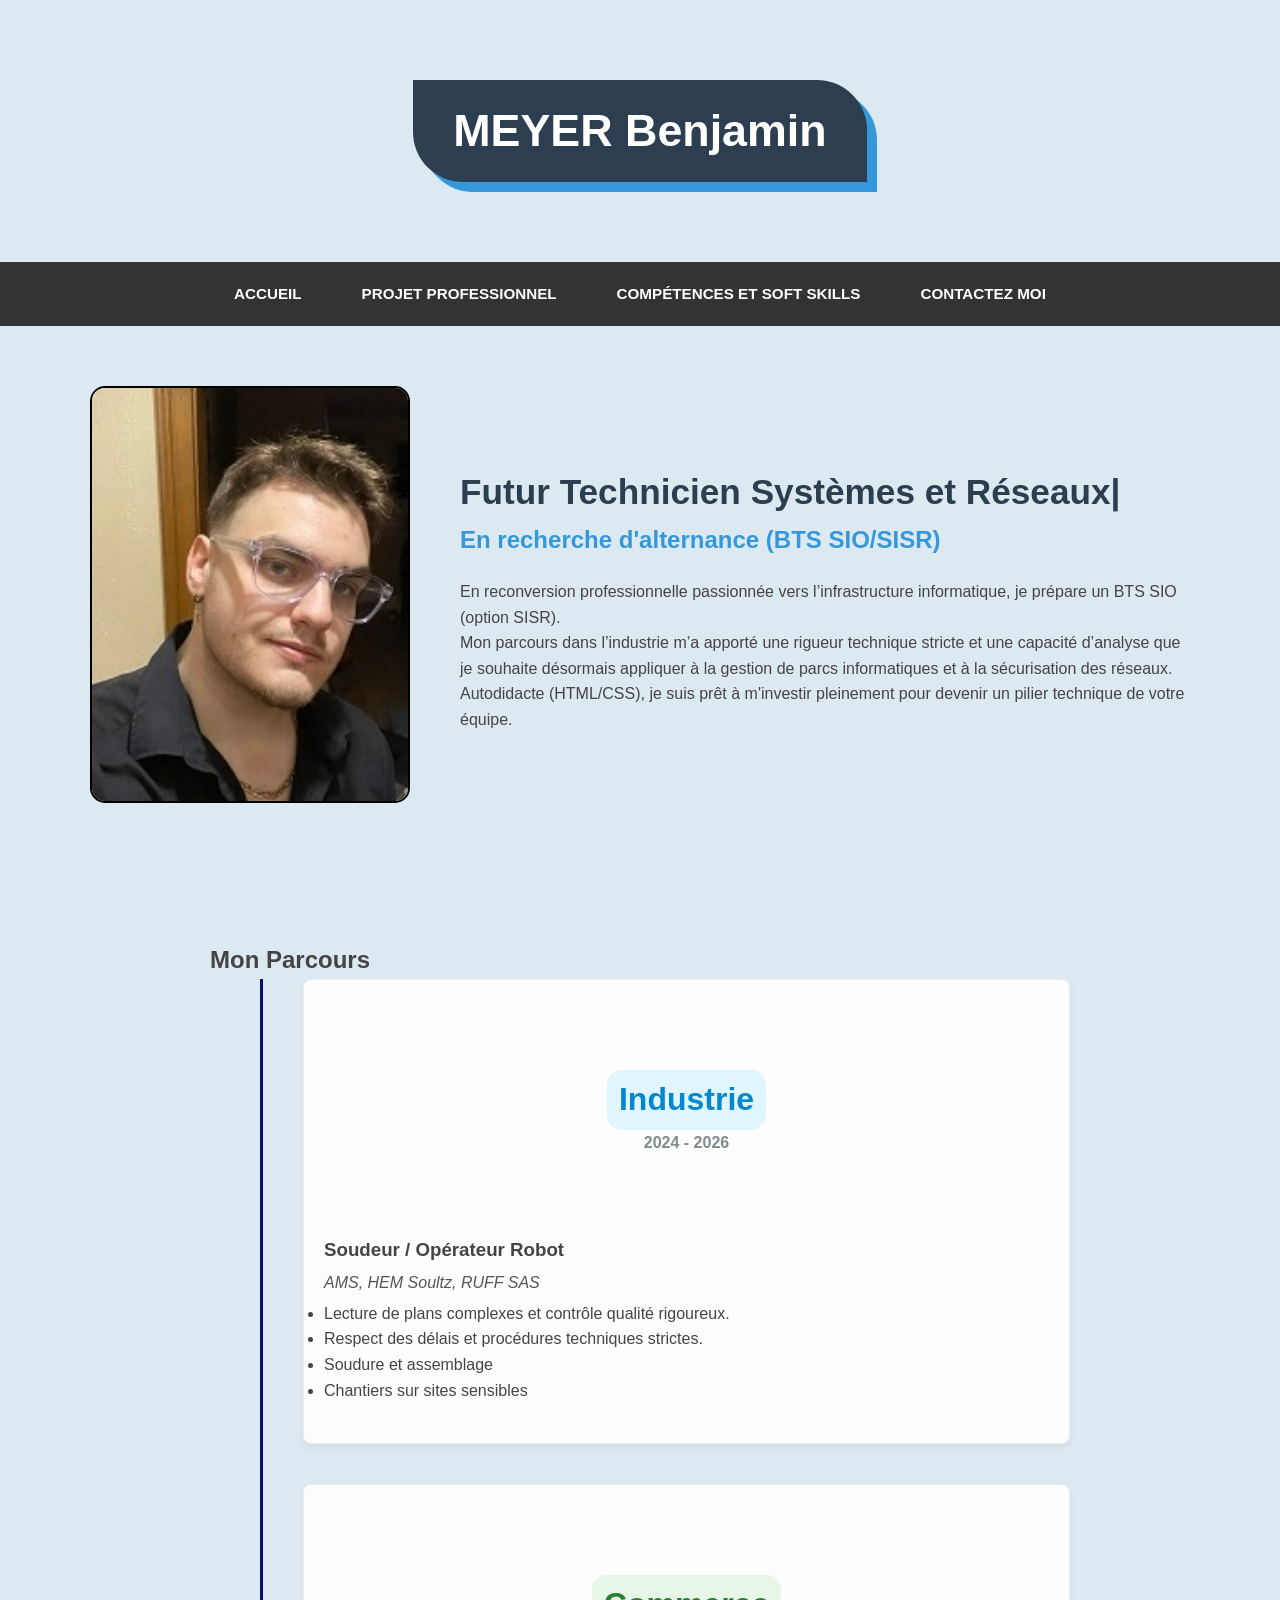
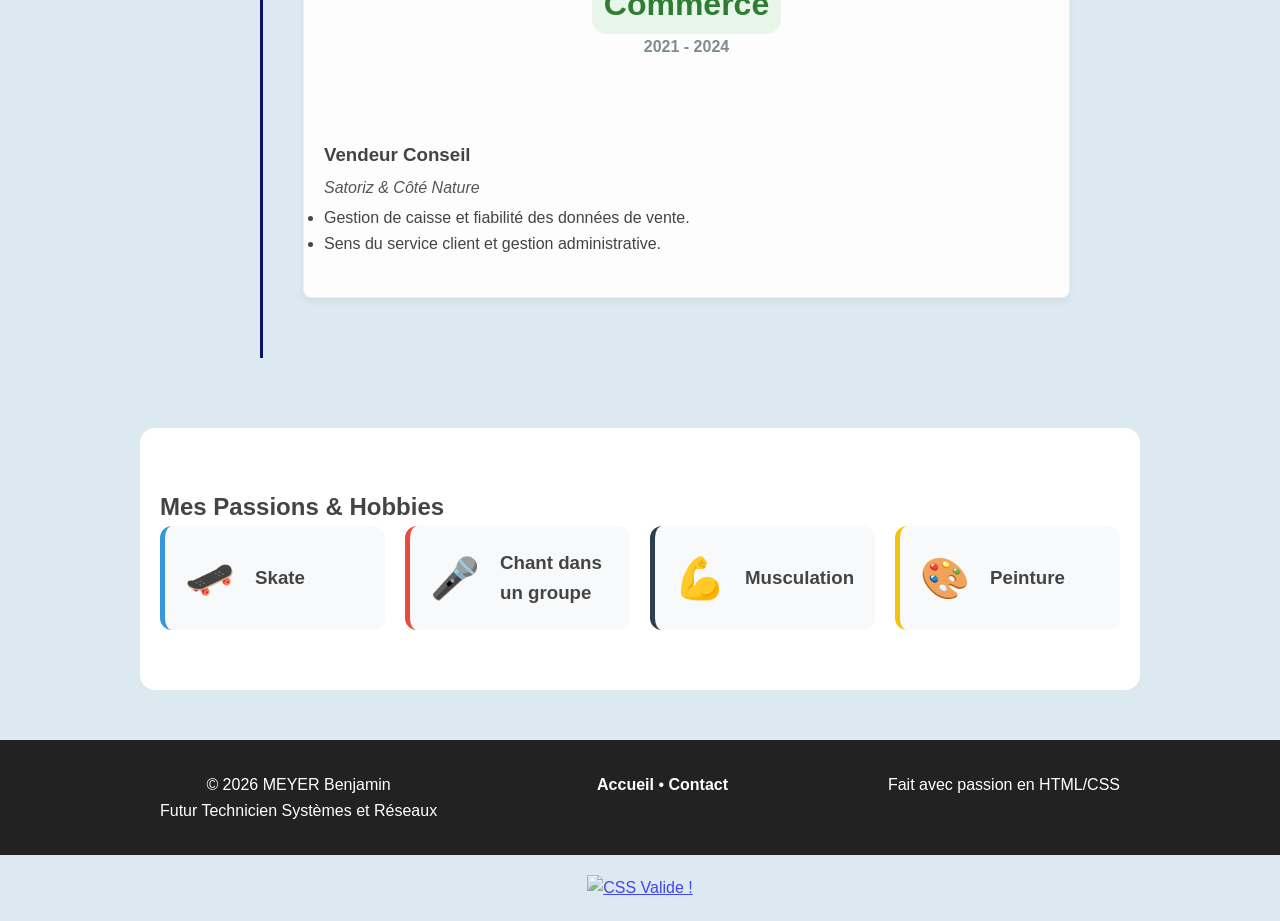
==== commit 7c866db1: "Add files via upload" ====
--- a/index.html
+++ b/index.html
@@ -37,11 +37,12 @@
                 <img src="imgs/moi.jpg" alt="Photo de Benjamin Meyer">
             </div>
             <div class="droite">
-                <h2>Futur Développeur Web | <span>En recherche d'alternance (DWWM)</span></h2>
-                <p>Autodidacte passionné, j'ai déjà posé les premières briques de mes projets en HTML et CSS. Mon moteur ? <strong>Apprendre et construire.</strong></p>
-                <p>Fort d'une expérience en milieu industriel, j'ai acquis une discipline de fer et une capacité d'adaptation à toute épreuve. <br>
-                Je suis prêt à m'investir pleinement au sein de votre équipe pour transformer cette reconversion en succès commun.</p>
-                <p>Découvrez d'autres créations pour m'entraîner sur <a class="git" href="https://north-ben68.github.io/Canvas/" target="_blank">Github !</a></p>
+                <h2>Futur Technicien Systèmes et Réseaux| <span>En recherche d'alternance (BTS SIO/SISR)</span></h2>
+                <p> En reconversion professionnelle passionnée vers l’infrastructure informatique, je prépare un BTS SIO 
+                    (option SISR).<br> Mon parcours dans l’industrie m’a apporté une rigueur technique stricte et une capacité 
+                    d’analyse que je souhaite désormais appliquer à la gestion de parcs informatiques et à la sécurisation des réseaux.
+                     Autodidacte (HTML/CSS), 
+                je suis prêt à m'investir pleinement pour devenir un pilier technique de votre équipe.</p>
             </div>
         </div>
     </section>
@@ -119,7 +120,7 @@
         <div class="contenu-footer">
             <div class="footer-section">
                 <p>&copy; 2026 MEYER Benjamin</p>
-                <p>Futur Développeur Web</p>
+                <p>Futur Technicien Systèmes et Réseaux</p>
             </div>
             <div class="footer-section">
                 <a href="index.html">Accueil</a> • 
--- a/cv.css
+++ b/cv.css
@@ -273,6 +273,91 @@
     margin-top: 10px;
 }
 
+/* --- PAGE PROJET PRO SISR --- */
+
+/* Conteneur principal */
+.content-wrapper {
+    max-width: 900px;
+    margin: 0 auto;
+    padding: 20px;
+    font-family: 'Segoe UI', Tahoma, Geneva, Verdana, sans-serif;
+    color: #333;
+}
+
+/* Titres */
+.content-wrapper h2 {
+    color: #2c3e50;
+    border-left: 5px solid #3498db;
+    padding-left: 15px;
+    margin-top: 40px;
+    font-size: 1.6rem;
+}
+
+/* Introduction */
+.intro-sisr p {
+    font-size: 1.1rem;
+    line-height: 1.7;
+    margin-bottom: 15px;
+}
+
+/* Système de cartes pour les objectifs */
+.grid-objectifs {
+    display: grid;
+    grid-template-columns: repeat(auto-fit, minmax(200px, 1fr));
+    gap: 20px;
+    margin-top: 20px;
+}
+
+.card {
+    background: #f8f9fa;
+    border: 1px solid #e0e0e0;
+    padding: 20px;
+    border-radius: 8px;
+    transition: all 0.3s ease;
+}
+
+.card:hover {
+    border-color: #3498db;
+    transform: translateY(-5px);
+    box-shadow: 0 4px 10px rgba(0,0,0,0.1);
+}
+
+.card h3 {
+    margin-top: 0;
+    color: #3498db;
+    font-size: 1.2rem;
+}
+
+/* Citation / Vision */
+.vision-metier {
+    margin-top: 50px;
+    background: #2c3e50;
+    color: white;
+    padding: 30px;
+    border-radius: 10px;
+    text-align: center;
+    
+}
+.vision-metier h2 {
+    color: #0db7e2}
+
+.quote {
+    font-style: italic;
+    font-size: 1.2rem;
+    line-height: 1.6;
+}
+
+.quote strong {
+    color: #3498db;
+}
+
+/* Responsive portable */
+@media (max-width: 600px) {
+    .grid-objectifs {
+        grid-template-columns: 1fr;
+    }
+}
+
 /* --- Section Atouts : Les Badges Techniques --- */
 .badges-group {
     display: flex;
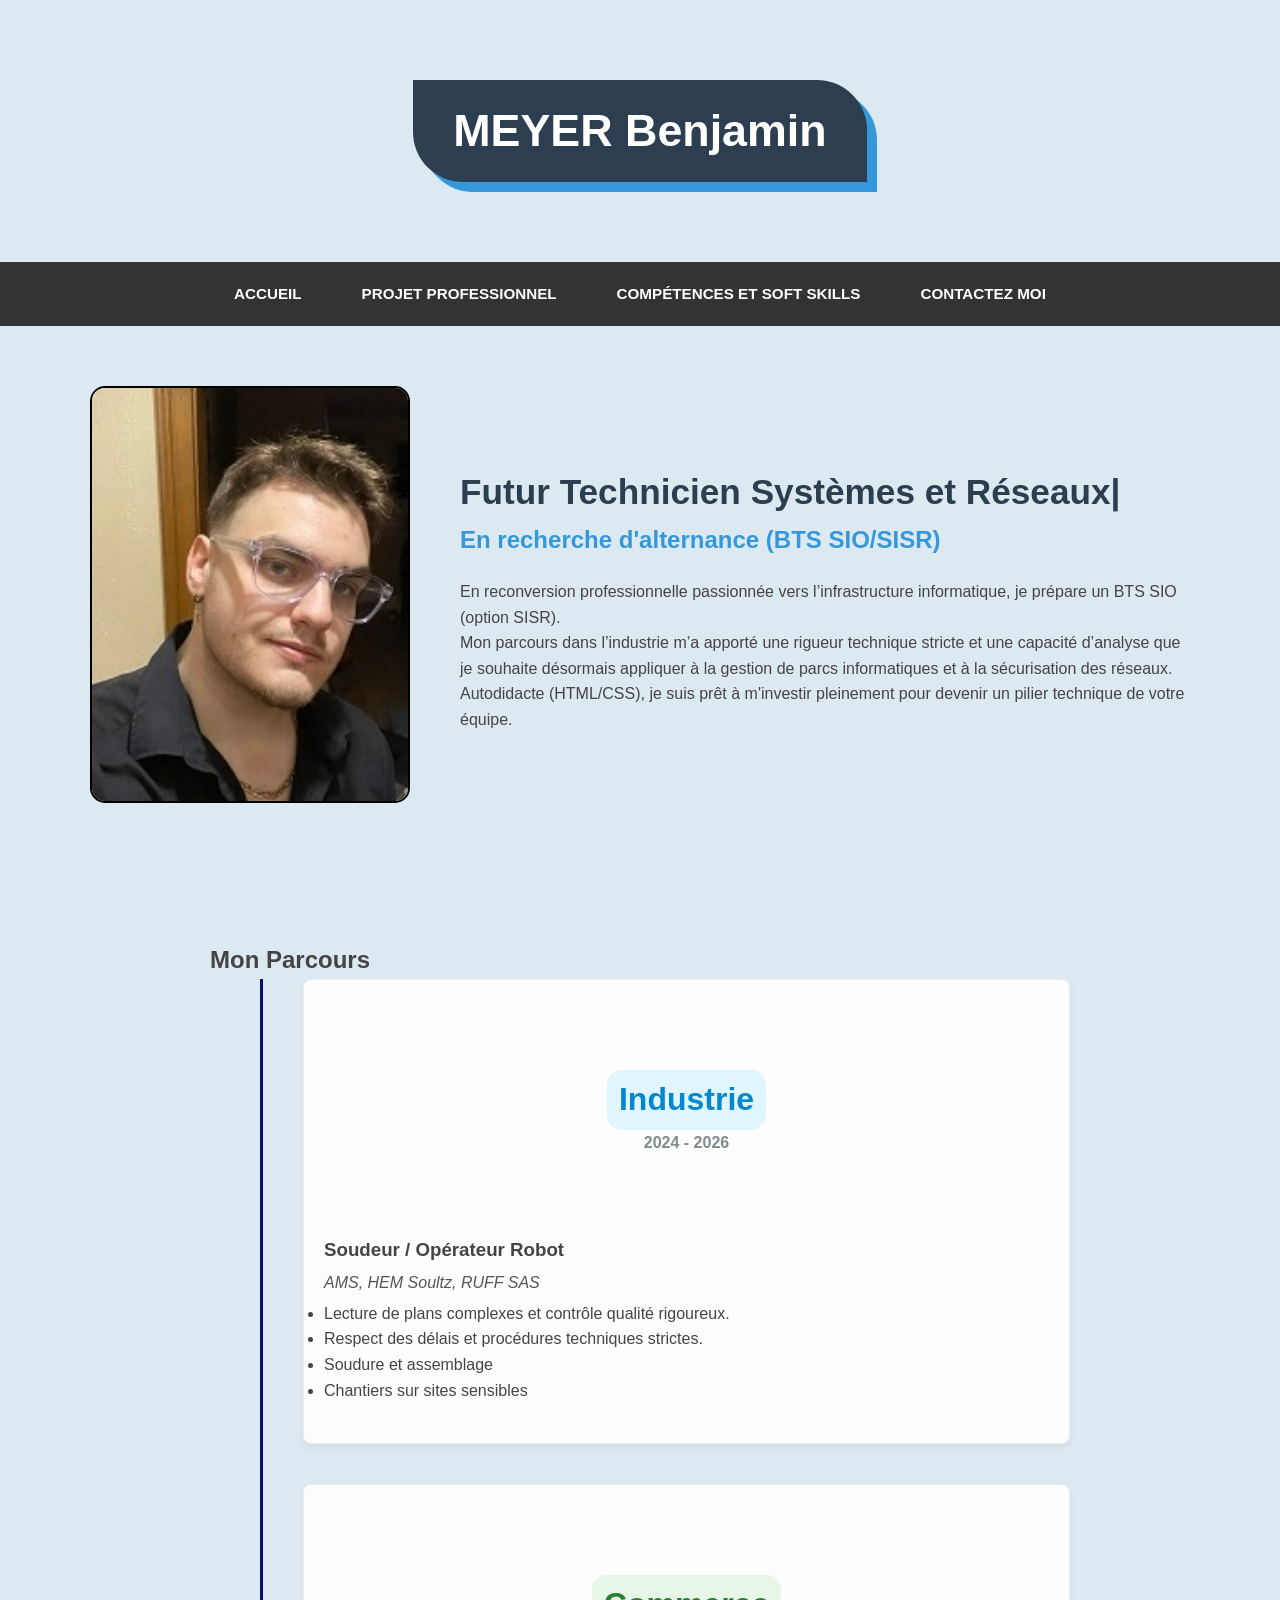
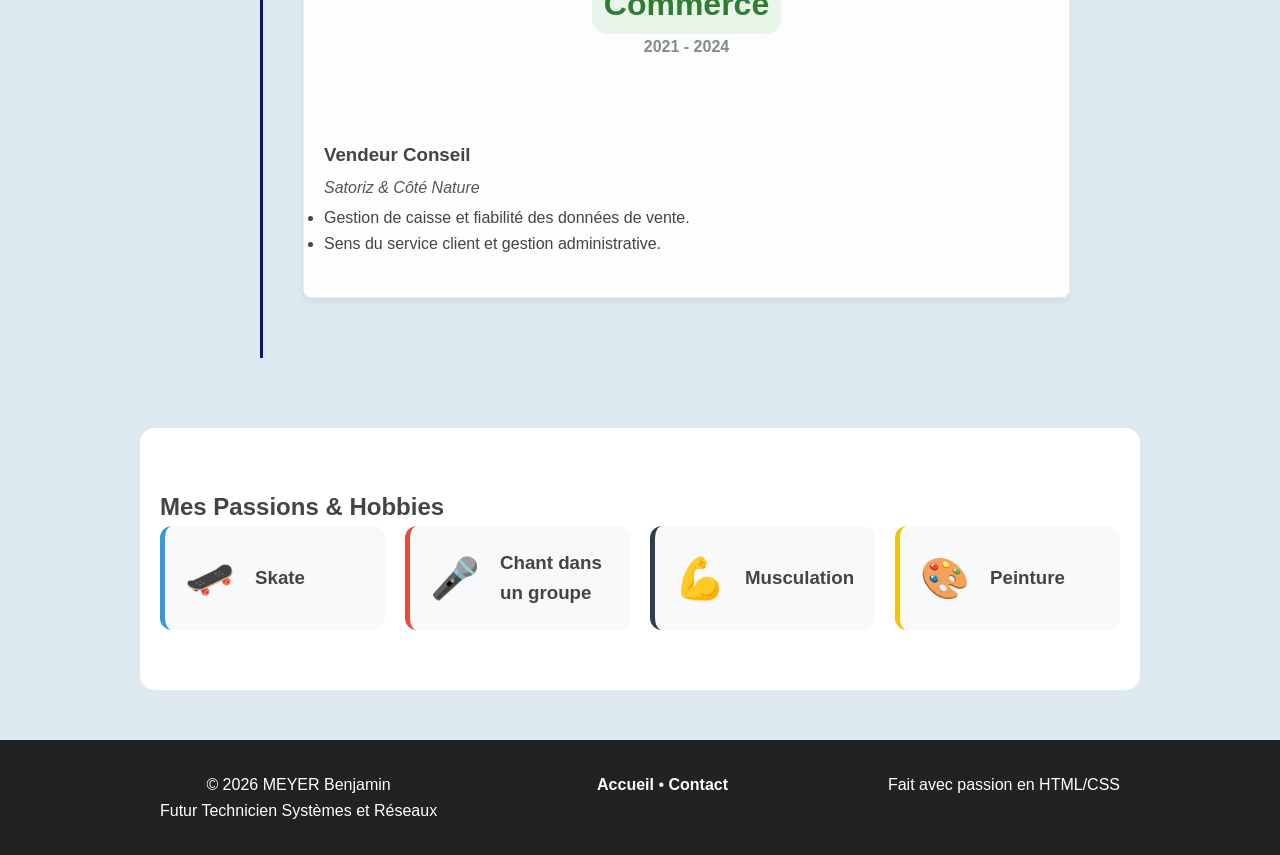
==== commit 2ef0ae22: "Add files via upload" ====
--- a/index.html
+++ b/index.html
@@ -132,14 +132,6 @@
         </div>
     </footer>
 
-    <div class="badge-w3c">
-        <p>
-            <a href="https://jigsaw.w3.org/css-validator/check/referer">
-                <img style="border:0;width:88px;height:31px"
-                    src="https://jigsaw.w3.org/css-validator/images/vcss-blue"
-                    alt="CSS Valide !" />
-            </a>
-        </p>
-    </div>
+    
 </body>
 </html>
--- a/cv.css
+++ b/cv.css
@@ -358,6 +358,67 @@
     }
 }
 
+/* Experiences autotdidacte*/
+/* Style pour la section Autodidacte */
+.section-auto {
+    padding: 50px 20px;
+    background-color: #f9f9f9; /* Ou la couleur de ton site */
+}
+
+.titre-section {
+    text-align: center;
+    margin-bottom: 40px;
+    color: #333;
+    text-transform: uppercase;
+}
+
+.container-auto {
+    display: flex;
+    flex-wrap: wrap;
+    justify-content: center;
+    gap: 20px;
+    max-width: 1200px;
+    margin: 0 auto;
+}
+
+.card-auto {
+    background: white;
+    padding: 25px;
+    border-radius: 10px;
+    box-shadow: 0 4px 15px rgba(0,0,0,0.1);
+    width: 300px;
+    transition: transform 0.3s ease;
+}
+
+.card-auto:hover {
+    transform: translateY(-10px);
+    border-bottom: 4px solid #007bff; /* Couleur accentuée */
+}
+
+.card-auto h3 {
+    font-size: 1.2rem;
+    margin-bottom: 15px;
+    color: #007bff;
+}
+
+.card-auto p {
+    font-size: 0.95rem;
+    line-height: 1.5;
+    color: #555;
+}
+
+.motivation-box {
+    text-align: center;
+    margin-top: 40px;
+    max-width: 800px;
+    margin-left: auto;
+    margin-right: auto;
+    font-size: 1.1rem;
+    color: #444;
+    border-left: 4px solid #007bff;
+    padding-left: 20px;
+}
+
 /* --- Section Atouts : Les Badges Techniques --- */
 .badges-group {
     display: flex;
